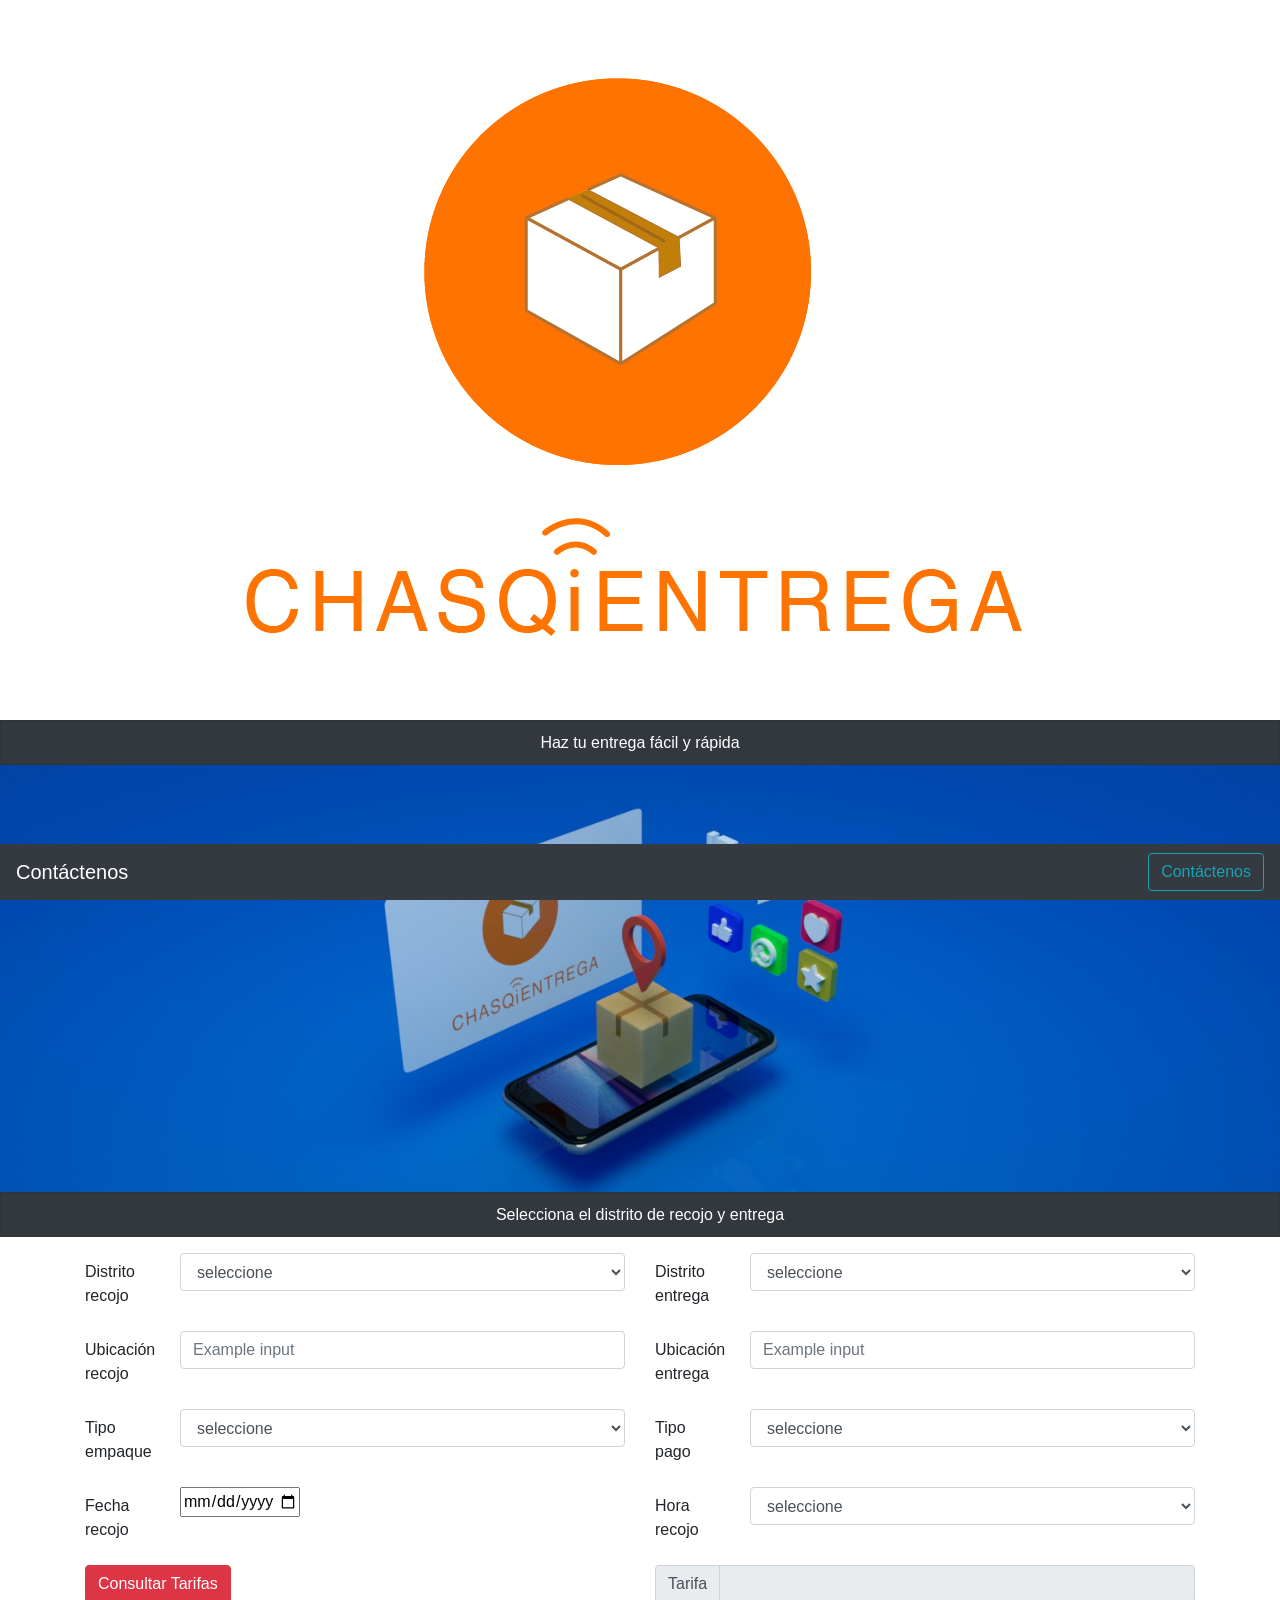
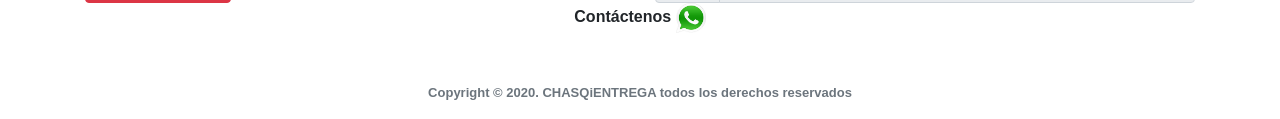
==== index2.html @ 1b8ab76a "Add files via upload" ====
<!doctype html>
<html lang="es">
  <head>
    <title>Chasqui-Entregas</title>
    <!-- Required meta tags -->
    <meta charset="utf-8">    
    <meta name="robots" content="index, follow">
    <meta name="keywords" content="Entrega de pedidos por delivery" />
    <meta name="title" content="Chasqientrega">
    
    <meta id="og_image" property="og:image" content="img/logo.jpg">
    <link rel="icon" href="img/logo.jpg">
    
    <meta name="author" content="Raiko">
    <meta name="description" content="Entrega de pedidos por delivery" />
    <meta name="viewport" content="width=device-width, initial-scale=1, shrink-to-fit=no">
    <!-- Open Graph data -->
    <meta property="og:title" content="Chasqientrega" />
    <meta property="og:type" content="website" />
    <meta property="og:url" content="https://app-pe.github.io/chasqientrega/index.html" />
    <meta property="og:image" content="" />
    <meta property="og:description" content="Entrega de pedidos por delivery" />
    <meta name="twitter:card" content="summary">
    <meta name="twitter:title" content="Entrega de pedidos por delivery">
    <meta name="twitter:image" content="">
    

    <!-- Bootstrap CSS -->
    <link rel="stylesheet" href="https://stackpath.bootstrapcdn.com/bootstrap/4.2.1/css/bootstrap.min.css" integrity="sha384-GJzZqFGwb1QTTN6wy59ffF1BuGJpLSa9DkKMp0DgiMDm4iYMj70gZWKYbI706tWS" crossorigin="anonymous">
    <!-- Google tags -->
    <link href="https://fonts.googleapis.com/css?family=Open+Sans" rel="stylesheet">
    <link href="https://fonts.googleapis.com/css?family=Vollkorn:400,600,600i,700" rel="stylesheet">
    <!-- own libraries -->    
    <link href="css/main.css" rel="stylesheet" />    
    <style type="text/css"> 
    a:link 
    { 
    text-decoration:none; 
    } 
    </style>
    <!-- google sc -->

    <!-- google an -->

  </head>
  <body>
    <!-- header -->
    <header>
      <nav class="navbar navbar-expand-md navbar-dark bg-dark fixed-bottom">        
          <a class="navbar-brand" href="http://bit.ly/canal-consultas">
            <!-- marca -->
            Contáctenos
          </a>        
        <button class="navbar-toggler" type="button" data-toggle="collapse" data-target="#navbarCollapse" aria-controls="navbarCollapse" aria-expanded="false" aria-label="Toggle navigation">
          <span class="navbar-toggler-icon"></span>
        </button>
        <div class="collapse navbar-collapse" id="navbarCollapse">
          <ul class="navbar-nav mr-auto">
            <!--
            <li class="nav-item active">
              <a class="nav-link" href="index.html">Inicio <span class="sr-only">(current)</span></a>
            </li>
            
            <li class="nav-item">
              <a class="nav-link active" href="servicios.html">Servicios</a>
            </li>   
          -->
          </ul>
          <form class="form-inline mt-2 mt-md-0">         
            <a class="btn btn-outline-info my-2 my-sm-0" href="http://bit.ly/canal-consultas" role="button">Contáctenos</a>
            <!--<button class="btn btn-outline-info my-2 my-sm-0" type="submit" href="">Contáctenos</button>-->
          </form>
        </div>
      </nav>
    </header>
    <!-- main -->
    <main role="main">      
      
        <img src="img/logo.jpg" class="img-fluid rounded-0 mx-auto d-block" alt="Responsive image" with="100%">

      <!-- pk1 -->
      <div class="card text-white rounded-0 bg-dark" style="background-color: #e5e5e5">
          <div class="card-header text-center border-0 h6">Haz tu entrega fácil y rápida</div>
      </div>

      <!-- Entregas -->
      <img src="img/bannerlp.jpg" class="img-fluid rounded-0 mx-auto d-block" alt="Responsive image" with="100%">


      <!-- Consultas -->      
      <div class="card text-white rounded-0 bg-dark mb-3" style="background-color: #e5e5e5">
          <div class="card-header text-center border-0 h6">Selecciona el distrito de recojo y entrega</div>
      </div>

      <div class="container">

        <div class="row">
          <div class="col">
            <div class="form-group row">
              <label for="inputEmail3" class="col-sm-2 col-form-label">Distrito recojo</label>
              <div class="col-sm-10">
                <select id="recojo" class="form-control" onchange="distritoRecojo();">
                  <option selected>seleccione</option>
                  <option value="1">BREÑA</option>
                  <option value="2">CERCADO DE LIMA</option>
                  <option value="3">COMAS</option>
                  <option value="4">JESUS MARIA</option>
                  <option value="5">LA MOLINA</option>
                  <option value="6">LINCE</option>
                  <option value="7">LOS OLIVOS</option>
                  <option value="8">MIRAFLORES</option>
                  <option value="9">SAN BORJA</option>
                  <option value="10">SAN ISIDRO</option>
                  <option value="11">SAN JUAN MIRAFLORES</option>
                  <option value="12">SAN MARTIN DE PORRES</option>
                  <option value="13">SURCO</option>
                  <option value="14">VILLA MARIA</option>
                </select>
              </div>
            </div>
          </div>
          <div class="col">
            <div class="form-group row">
              <label for="inputEmail3" class="col-sm-2 col-form-label">Distrito entrega</label>
              <div class="col-sm-10">
                <select id="entrega" class="form-control" onchange="distritoEntrega();">
                  <option selected>seleccione</option>
                  <option value="1">BREÑA</option>
                  <option value="2">CERCADO DE LIMA</option>
                  <option value="3">COMAS</option>
                  <option value="4">JESUS MARIA</option>
                  <option value="5">LA MOLINA</option>
                  <option value="6">LINCE</option>
                  <option value="7">LOS OLIVOS</option>
                  <option value="8">MIRAFLORES</option>
                  <option value="9">SAN BORJA</option>
                  <option value="10">SAN ISIDRO</option>
                  <option value="11">SAN JUAN MIRAFLORES</option>
                  <option value="12">SAN MARTIN DE PORRES</option>
                  <option value="13">SURCO</option>
                  <option value="14">VILLA MARIA</option>
                </select>
              </div>
            </div>
          </div>
        </div>

        <div class="row">
          <div class="col">
            <div class="form-group row">
              <label for="inputEmail3" class="col-sm-2 col-form-label">Ubicación recojo</label>
              <div class="col-sm-10">
                <input type="text" class="form-control" id="formGroupExampleInput" placeholder="Example input">
              </div>
            </div>
          </div>
          <div class="col">
            <div class="form-group row">
              <label for="inputEmail3" class="col-sm-2 col-form-label">Ubicación entrega</label>
              <div class="col-sm-10">
                <input type="text" class="form-control" id="formGroupExampleInput" placeholder="Example input">
              </div>
            </div>
          </div>
        </div>

         <div class="row">
          <div class="col">
            <div class="form-group row">
              <label for="inputEmail3" class="col-sm-2 col-form-label">Tipo empaque</label>
              <div class="col-sm-10">
                <select id="recojo" class="form-control" onchange="distritoRecojo();">
                  <option selected>seleccione</option>
                  <option value="1">bolsa 1kg</option>
                  <option value="2">bolsa 10kg</option>
                  <option value="3">bolsa +10kg</option>
                  <option value="4">caja 1kg</option>
                  <option value="5">caja 10kg</option>
                  <option value="6">caja +10kg</option>
                  <option value="7">otros</option>
                </select>
              </div>
            </div>
          </div>
          <div class="col">
            <div class="form-group row">
              <label for="inputEmail3" class="col-sm-2 col-form-label">Tipo pago</label>
              <div class="col-sm-10">
                <select id="entrega" class="form-control" onchange="distritoEntrega();">
                  <option selected>seleccione</option>
                  <option value="1">EFECTIVO</option>
                  <option value="2">BCP</option>
                  <option value="3">BBVA</option>
                  <option value="4">YAPE</option>
                  <option value="5">Otros</option>
                </select>
              </div>
            </div>
          </div>
        </div>

        <div class="row">
          <div class="col">
            <div class="form-group row">
              <label for="inputEmail3" class="col-sm-2 col-form-label">Fecha recojo</label>
              <div class="col-sm-10">
                <input type="date" id="fechaActual1" name="trip-start"
               
               min="" max="2021-12-31">
              </div>
        
            </div>
          </div>
          <div class="col">
            <div class="form-group row">
                      <label for="inputEmail3" class="col-sm-2 col-form-label">Hora recojo</label>
              <div class="col-sm-10">
                <select id="entrega" class="form-control" onchange="distritoEntrega();">
                  <option selected>seleccione</option>
                  <option value="1">08:00-11:00</option>
                  <option value="2">11:00-14:00</option>
                  <option value="3">14:00-17:00</option>                  
                </select>
              </div>
            </div>
          </div>

        </div>

       

        


        <div class="row">
          <div class="col">
            <button type="button" class="btn btn-danger" onclick="tarifa();">Consultar Tarifas</button>
          </div>

          <div class="col">
            <div class="input-group">
              <div class="input-group-prepend">
                <span class="input-group-text" id="txttar">Tarifa</span>
              </div>
              <input type="text" class="form-control" id="txttarifa" disabled>
            </div>       
          </div>
        
        </div>

      </div>




      <!-- canal-whatsapp -->
      <div align="center">   
        <strong>Contáctenos</strong>
        <a href="http://bit.ly/canal-consultas">
        <img src="img/wasap.jpg" class="center-block img-responsive" alt="" width="30" height="30">         
        </a>
      </div>
            
      <!-- footer -->
      <footer class="container">        
        <p class="text-muted text-center">Copyright © 2020. CHASQiENTREGA todos los derechos reservados</p>
      </footer>
    </main>
   
    <script>
      window.onload = function(){
  var fecha = new Date(); //Fecha actual
  var mes = fecha.getMonth()+1; //obteniendo mes
  var dia = fecha.getDate(); //obteniendo dia
  var ano = fecha.getFullYear(); //obteniendo año
  if(dia<10)
    dia='0'+dia; //agrega cero si el menor de 10
  if(mes<10)
    mes='0'+mes //agrega cero si el menor de 10
  document.getElementById('fechaActual1').min=ano+"-"+mes+"-"+dia;
  document.getElementById('fechaActual2').min=ano+"-"+mes+"-"+dia;
}
    </script>
    <!-- Optional JavaScript -->
    <!-- jQuery first, then Popper.js, then Bootstrap JS -->
    <script src="https://code.jquery.com/jquery-3.3.1.slim.min.js" integrity="sha384-q8i/X+965DzO0rT7abK41JStQIAqVgRVzpbzo5smXKp4YfRvH+8abtTE1Pi6jizo" crossorigin="anonymous"></script>
    <script src="https://cdnjs.cloudflare.com/ajax/libs/popper.js/1.14.6/umd/popper.min.js" integrity="sha384-wHAiFfRlMFy6i5SRaxvfOCifBUQy1xHdJ/yoi7FRNXMRBu5WHdZYu1hA6ZOblgut" crossorigin="anonymous"></script>
    <script src="https://stackpath.bootstrapcdn.com/bootstrap/4.2.1/js/bootstrap.min.js" integrity="sha384-B0UglyR+jN6CkvvICOB2joaf5I4l3gm9GU6Hc1og6Ls7i6U/mkkaduKaBhlAXv9k" crossorigin="anonymous"></script>
  </body>
</html>
---- css/main.css ----
﻿body {
    background-color: #fff;
}

.s-header {
    background-image:url("../img/banner-cm.jpg");
    background-repeat: no-repeat;
    background-position: center; 
}

.s-header img {
    margin-top: 15px;
}

.s-header h3 {
    font-weight: bolder;
    color: #31B0D5;
}

.join-us {
    color:#31B0D5;
    text-align:center;
    margin-bottom: 10px;
    font-weight: bold;
}

.service img {
    width:100px;
    height:100px;
}

.service p {
    font-size:24px;
    color:#4c4c4c;
    text-align:center;
    font-weight:bolder;
    margin-top: 15px;
}

footer{
    margin-top:50px;
}

footer p {
    font-size: small;
    font-weight:bold;
}

/* navbar */
.navbar-expand-md .navbar-nav>.active>a:hover,
.navbar-expand-md .navbar-nav>li>a:hover,
.navbar-expand-md .navbar-nav>li>a:focus {
  background-color: #31B0D5
}
/* imagenes circulares */
.img-circle {
    border-radius: 50%;
    width:100px;
    height:100px;    
}
/* tipografia */
.slogan{
    color:#31B0D5;
    font-family: 'Vollkorn', serif;
    font-size: 20px;
    font-weight: bold; 

}
.soluciones{
    color:#000;
    font-family: 'Vollkorn', serif;
    font-size: 15px;
    font-weight: bold; 
}
.parrafo1{
  font-family: 'Open Sans', sans-serif;
  font-size: 16px;  
  text-align: justify;
}
.tituloparrafo1{
  font-family: 'Vollkorn', serif;
  font-size: 18px;
  font-weight: 600;        
}
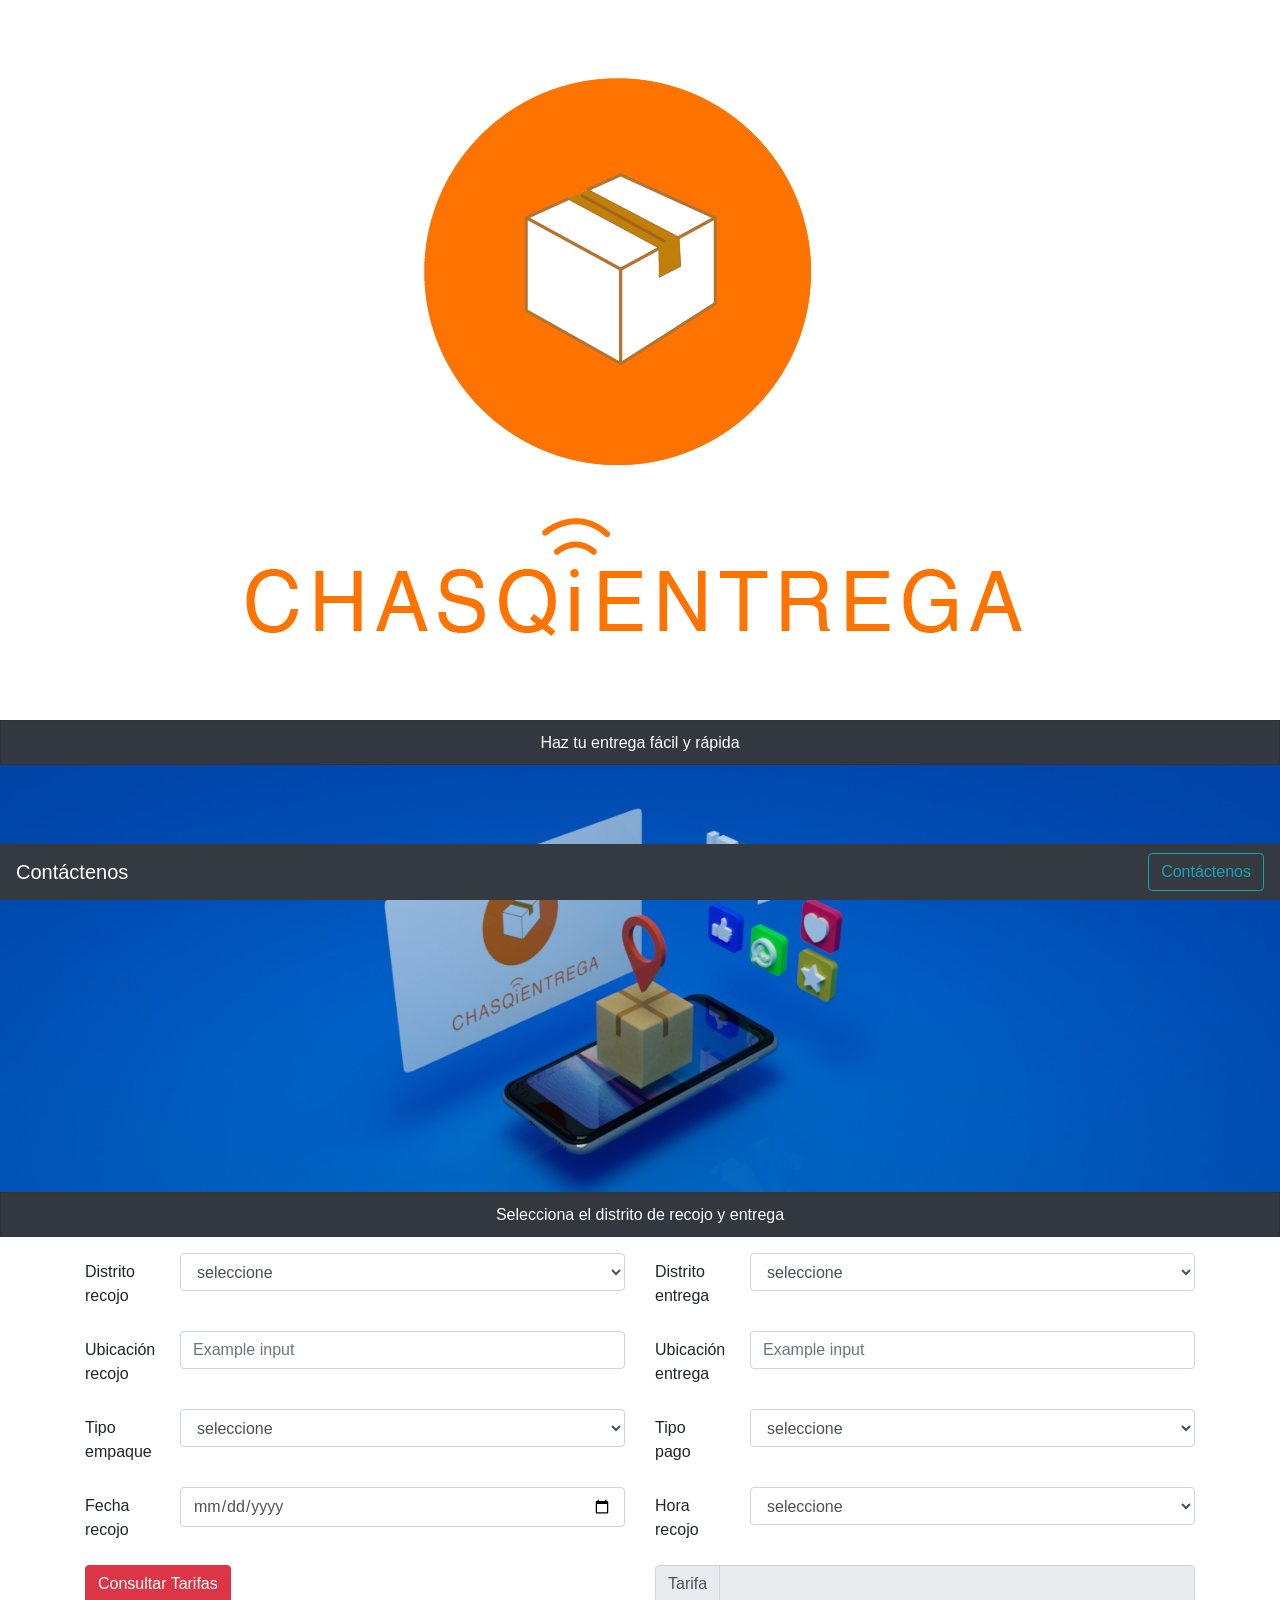
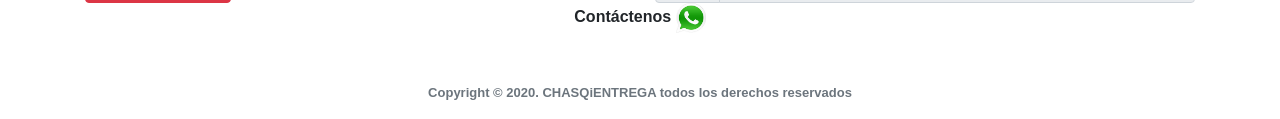
==== commit 9fc51962: "Update index2.html" ====
--- a/index2.html
+++ b/index2.html
@@ -204,7 +204,7 @@
             <div class="form-group row">
               <label for="inputEmail3" class="col-sm-2 col-form-label">Fecha recojo</label>
               <div class="col-sm-10">
-                <input type="date" id="fechaActual1" name="trip-start"
+                <input type="date" class="form-control" id="fechaActual1" name="trip-start"
                
                min="" max="2021-12-31">
               </div>
